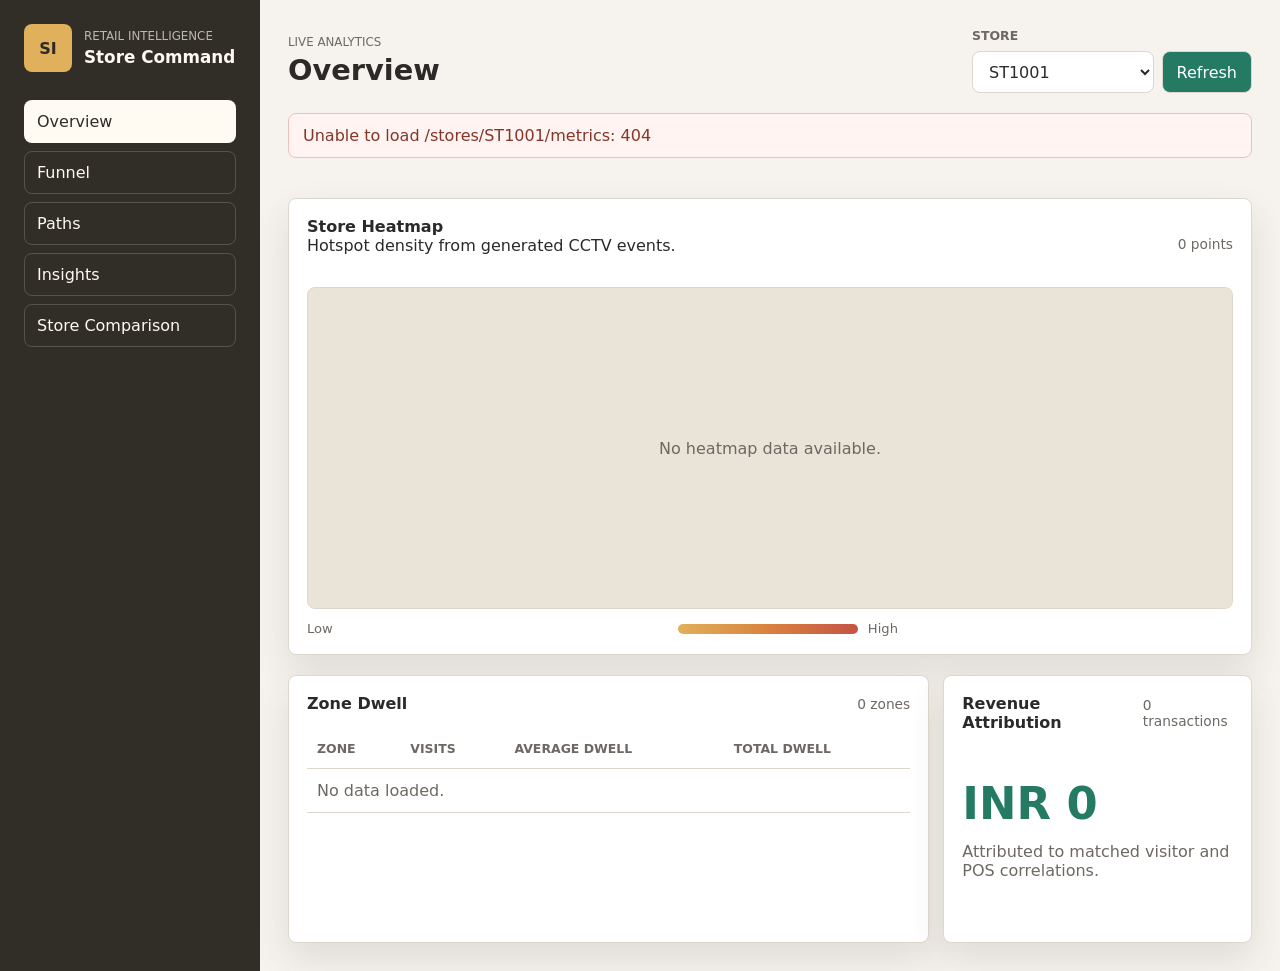
==== dashboard/index.html @ 9a0c4163 "Finalize AisleIQ retail intelligence platform submission" ====
<!doctype html>
<html lang="en">
  <head>
    <meta charset="utf-8">
    <meta name="viewport" content="width=device-width, initial-scale=1">
    <title>Store Intelligence Dashboard</title>
    <link rel="stylesheet" href="/dashboard/styles.css">
  </head>
  <body>
    <div class="app-shell">
      <aside class="sidebar" aria-label="Dashboard navigation">
        <div class="brand">
          <span class="brand-mark" aria-hidden="true">SI</span>
          <div>
            <p class="eyebrow">Retail Intelligence</p>
            <h1>Store Command</h1>
          </div>
        </div>
        <nav class="nav-tabs" aria-label="Dashboard views">
          <button class="tab-button is-active" type="button" data-view="overview">Overview</button>
          <button class="tab-button" type="button" data-view="funnel">Funnel</button>
          <button class="tab-button" type="button" data-view="paths">Paths</button>
          <button class="tab-button" type="button" data-view="insights">Insights</button>
          <button class="tab-button" type="button" data-view="comparison">Store Comparison</button>
        </nav>
      </aside>

      <main class="content">
        <header class="topbar">
          <div>
            <p class="eyebrow">Live analytics</p>
            <h2 id="page-title">Overview</h2>
          </div>
          <form class="store-form" id="store-form">
            <label for="store-id">Store</label>
            <div class="store-controls">
              <select id="store-id" name="storeId">
                <option value="ST1001" selected>ST1001</option>
                <option value="ST1002">ST1002</option>
              </select>
              <button type="submit">Refresh</button>
            </div>
          </form>
        </header>

        <section class="status-banner" id="status-banner" hidden></section>

        <section class="view is-active" id="overview-view" data-view-panel="overview">
          <div class="kpi-grid" id="kpi-grid"></div>

          <section class="panel heatmap-panel">
            <div class="panel-header">
              <div>
                <h3>Store Heatmap</h3>
                <p>Hotspot density from generated CCTV events.</p>
              </div>
              <span id="heatmap-summary">0 points</span>
            </div>
            <div class="heatmap-stage" id="heatmap-stage">
              <div class="heatmap-empty">No heatmap data available.</div>
            </div>
            <div class="heatmap-legend" aria-label="Heatmap intensity legend">
              <span>Low</span>
              <i></i>
              <span>High</span>
            </div>
          </section>

          <div class="section-grid">
            <section class="panel">
              <div class="panel-header">
                <h3>Zone Dwell</h3>
                <span id="zone-count">0 zones</span>
              </div>
              <div class="table-wrap">
                <table>
                  <thead>
                    <tr>
                      <th>Zone</th>
                      <th>Visits</th>
                      <th>Average Dwell</th>
                      <th>Total Dwell</th>
                    </tr>
                  </thead>
                  <tbody id="zone-dwell-body"></tbody>
                </table>
              </div>
            </section>

            <section class="panel">
              <div class="panel-header">
                <h3>Revenue Attribution</h3>
                <span id="attribution-count">0 transactions</span>
              </div>
              <div class="revenue-block">
                <span id="revenue-large">INR 0</span>
                <p>Attributed to matched visitor and POS correlations.</p>
              </div>
            </section>
          </div>
        </section>

        <section class="view" id="funnel-view" data-view-panel="funnel">
          <section class="panel">
            <div class="panel-header">
              <h3>Conversion Funnel</h3>
              <span id="funnel-store-label">ST1001</span>
            </div>
            <div class="funnel-track" id="funnel-track"></div>
          </section>
        </section>

        <section class="view" id="paths-view" data-view-panel="paths">
          <section class="panel">
            <div class="panel-header">
              <h3>Customer Paths</h3>
              <span id="paths-count">0 journeys</span>
            </div>
            <div class="path-grid">
              <div>
                <h4>Most Common</h4>
                <div class="path-list" id="common-paths"></div>
              </div>
              <div>
                <h4>Purchase Journeys</h4>
                <div class="path-list" id="purchase-paths"></div>
              </div>
              <div>
                <h4>Drop-Off Paths</h4>
                <div class="path-list" id="dropoff-paths"></div>
              </div>
            </div>
          </section>
        </section>

        <section class="view" id="insights-view" data-view-panel="insights">
          <section class="panel">
            <div class="panel-header">
              <h3>Retail Insights</h3>
              <span id="insights-count">0 insights</span>
            </div>
            <div class="insights-list" id="insights-list"></div>
          </section>
        </section>

        <section class="view" id="comparison-view" data-view-panel="comparison">
          <section class="panel">
            <div class="panel-header">
              <h3>Store Comparison</h3>
              <span>ST1001 / ST1002</span>
            </div>
            <div class="comparison-grid" id="comparison-grid"></div>
          </section>
        </section>
      </main>
    </div>

    <script src="/dashboard/app.js" defer></script>
  </body>
</html>
---- dashboard/styles.css ----
:root {
  --bg: #f6f3ee;
  --surface: #ffffff;
  --surface-alt: #f1eee8;
  --ink: #2b2a28;
  --muted: #6d6861;
  --line: #ddd7cd;
  --green: #247a63;
  --coral: #c55345;
  --gold: #aa7a16;
  --blue: #2f6f9f;
  --shadow: 0 16px 36px rgba(60, 48, 36, 0.12);
}

* {
  box-sizing: border-box;
}

body {
  margin: 0;
  background: var(--bg);
  color: var(--ink);
  font-family: Inter, ui-sans-serif, system-ui, -apple-system, BlinkMacSystemFont, "Segoe UI", sans-serif;
}

button,
input,
select {
  font: inherit;
}

.app-shell {
  min-height: 100vh;
  display: grid;
  grid-template-columns: 260px 1fr;
}

.sidebar {
  background: #312d27;
  color: #fffaf2;
  padding: 24px;
  display: flex;
  flex-direction: column;
  gap: 28px;
}

.brand {
  display: grid;
  grid-template-columns: 48px 1fr;
  gap: 12px;
  align-items: center;
}

.brand-mark {
  width: 48px;
  height: 48px;
  border-radius: 8px;
  display: grid;
  place-items: center;
  background: #e0b05b;
  color: #2b2a28;
  font-weight: 800;
}

.eyebrow {
  margin: 0 0 4px;
  color: inherit;
  opacity: 0.68;
  font-size: 0.74rem;
  text-transform: uppercase;
  letter-spacing: 0;
}

h1,
h2,
h3,
p {
  margin-top: 0;
}

h1 {
  margin-bottom: 0;
  font-size: 1.05rem;
}

h2 {
  margin-bottom: 0;
  font-size: 1.8rem;
}

h3 {
  margin-bottom: 0;
  font-size: 1rem;
}

.nav-tabs {
  display: grid;
  gap: 8px;
}

.tab-button {
  border: 1px solid rgba(255, 250, 242, 0.18);
  border-radius: 8px;
  background: transparent;
  color: #fffaf2;
  padding: 11px 12px;
  text-align: left;
  cursor: pointer;
}

.tab-button.is-active,
.tab-button:hover {
  background: #fffaf2;
  color: #312d27;
}

.content {
  padding: 28px;
  display: grid;
  gap: 20px;
  align-content: start;
}

.topbar {
  display: flex;
  justify-content: space-between;
  gap: 20px;
  align-items: center;
}

.store-form {
  display: grid;
  gap: 8px;
  min-width: 280px;
}

.store-form label {
  font-size: 0.78rem;
  color: var(--muted);
  font-weight: 700;
  text-transform: uppercase;
}

.store-controls {
  display: grid;
  grid-template-columns: 1fr auto;
  gap: 8px;
}

.store-controls input,
.store-controls select,
.store-controls button {
  min-height: 42px;
  border-radius: 8px;
  border: 1px solid var(--line);
}

.store-controls input,
.store-controls select {
  padding: 0 12px;
  background: var(--surface);
  color: var(--ink);
}

.store-controls button {
  padding: 0 14px;
  background: var(--green);
  color: white;
  cursor: pointer;
}

.status-banner {
  border: 1px solid #ebc2ba;
  border-radius: 8px;
  background: #fff4f1;
  color: #853528;
  padding: 12px 14px;
}

.view {
  display: none;
}

.view.is-active {
  display: grid;
  gap: 20px;
}

.kpi-grid {
  display: grid;
  grid-template-columns: repeat(3, minmax(0, 1fr));
  gap: 14px;
}

.kpi-card,
.panel,
.comparison-card {
  background: var(--surface);
  border: 1px solid var(--line);
  border-radius: 8px;
  box-shadow: var(--shadow);
}

.kpi-card {
  min-height: 132px;
  padding: 18px;
  display: grid;
  gap: 12px;
}

.kpi-card span {
  color: var(--muted);
  font-size: 0.82rem;
  font-weight: 700;
  text-transform: uppercase;
}

.kpi-card strong {
  font-size: 2rem;
  line-height: 1.05;
}

.kpi-card small {
  color: var(--muted);
}

.section-grid {
  display: grid;
  grid-template-columns: minmax(0, 1.35fr) minmax(280px, 0.65fr);
  gap: 14px;
}

.panel {
  padding: 18px;
}

.panel-header {
  display: flex;
  justify-content: space-between;
  gap: 12px;
  align-items: center;
  margin-bottom: 16px;
}

.panel-header span {
  color: var(--muted);
  font-size: 0.86rem;
}

.table-wrap {
  overflow-x: auto;
}

table {
  width: 100%;
  border-collapse: collapse;
  min-width: 560px;
}

th,
td {
  padding: 12px 10px;
  border-bottom: 1px solid var(--line);
  text-align: left;
}

th {
  color: var(--muted);
  font-size: 0.78rem;
  text-transform: uppercase;
}

.empty-row {
  color: var(--muted);
}

.heatmap-panel {
  overflow: hidden;
}

.heatmap-stage {
  position: relative;
  width: 100%;
  overflow: hidden;
  border-radius: 8px;
  border: 1px solid var(--line);
  background: #e9e3d8;
}

.heatmap-layout {
  width: 100%;
  height: auto;
  display: block;
  background: #fbfaf7;
}

.heatmap-layer {
  position: absolute;
  inset: 0;
  pointer-events: none;
}

.heatmap-point {
  position: absolute;
  left: var(--x);
  top: var(--y);
  width: var(--diameter);
  height: var(--diameter);
  border-radius: 50%;
  transform: translate(-50%, -50%);
  opacity: var(--opacity);
  background:
    radial-gradient(circle, #fff7c5 0 10%, var(--point-color) 34%, rgba(197, 83, 69, 0) 72%);
  filter: blur(1px);
  mix-blend-mode: multiply;
}

.heatmap-empty {
  min-height: 320px;
  display: grid;
  place-items: center;
  color: var(--muted);
}

.heatmap-legend {
  display: grid;
  grid-template-columns: auto minmax(120px, 180px) auto;
  gap: 10px;
  align-items: center;
  margin-top: 12px;
  color: var(--muted);
  font-size: 0.82rem;
}

.heatmap-legend i {
  height: 10px;
  border-radius: 999px;
  background: linear-gradient(90deg, #e0b05b, #d9823f, #c55345);
}

.revenue-block {
  min-height: 176px;
  display: grid;
  align-content: center;
  gap: 12px;
}

.revenue-block span {
  font-size: 2.8rem;
  font-weight: 800;
  color: var(--green);
}

.revenue-block p {
  color: var(--muted);
  max-width: 32ch;
}

.funnel-track {
  display: grid;
  grid-template-columns: repeat(4, minmax(150px, 1fr));
  gap: 12px;
}

.funnel-step {
  min-height: 180px;
  border-radius: 8px;
  padding: 16px;
  background: var(--surface-alt);
  border-top: 5px solid var(--blue);
  display: grid;
  align-content: space-between;
  gap: 18px;
}

.funnel-step:nth-child(2) {
  border-color: var(--gold);
}

.funnel-step:nth-child(3) {
  border-color: var(--green);
}

.funnel-step:nth-child(4) {
  border-color: var(--coral);
}

.funnel-step strong {
  font-size: 2.2rem;
}

.funnel-step span,
.funnel-step small {
  color: var(--muted);
}

.progress-bar {
  width: 100%;
  height: 10px;
  border-radius: 999px;
  background: #ded8cf;
  overflow: hidden;
}

.progress-bar i {
  display: block;
  height: 100%;
  width: var(--bar-width);
  background: var(--green);
}

.comparison-grid {
  display: grid;
  grid-template-columns: repeat(2, minmax(0, 1fr));
  gap: 14px;
}

.insights-list {
  display: grid;
  grid-template-columns: repeat(2, minmax(0, 1fr));
  gap: 12px;
}

.path-grid {
  display: grid;
  grid-template-columns: repeat(3, minmax(0, 1fr));
  gap: 14px;
}

.path-grid h4 {
  margin: 0 0 10px;
}

.path-list {
  display: grid;
  gap: 10px;
}

.path-card {
  border: 1px solid var(--line);
  border-radius: 8px;
  background: var(--surface-alt);
  padding: 12px;
  display: grid;
  gap: 10px;
}

.path-card strong {
  font-size: 0.92rem;
  overflow-wrap: anywhere;
}

.path-card dl {
  margin: 0;
  display: grid;
  gap: 6px;
}

.path-card div {
  display: flex;
  justify-content: space-between;
  gap: 8px;
}

.path-card dt {
  color: var(--muted);
}

.path-card dd {
  margin: 0;
  font-weight: 800;
}

.insight-card {
  border: 1px solid var(--line);
  border-left: 5px solid var(--blue);
  border-radius: 8px;
  padding: 14px;
  display: grid;
  gap: 10px;
  background: var(--surface-alt);
}

.insight-card header {
  display: flex;
  justify-content: space-between;
  gap: 10px;
  align-items: center;
}

.insight-card span {
  font-size: 0.78rem;
  font-weight: 800;
  color: var(--ink);
}

.insight-card small,
.insight-card p {
  color: var(--muted);
}

.insight-card h4 {
  margin: 0;
  font-size: 1rem;
}

.insight-card p {
  margin: 0;
}

.insight-card strong {
  font-size: 0.9rem;
}

.insight-card.severity-high {
  border-left-color: var(--coral);
}

.insight-card.severity-medium {
  border-left-color: var(--gold);
}

.insight-card.severity-low {
  border-left-color: var(--green);
}

.comparison-card {
  padding: 16px;
  display: grid;
  gap: 12px;
}

.comparison-card header {
  display: flex;
  justify-content: space-between;
  gap: 8px;
  align-items: center;
}

.comparison-card dl {
  margin: 0;
  display: grid;
  gap: 10px;
}

.comparison-card div {
  display: flex;
  justify-content: space-between;
  gap: 12px;
}

.comparison-card dt {
  color: var(--muted);
}

.comparison-card dd {
  margin: 0;
  font-weight: 800;
}

@media (max-width: 980px) {
  .app-shell {
    grid-template-columns: 1fr;
  }

  .sidebar {
    position: static;
  }

  .nav-tabs,
  .kpi-grid,
  .section-grid,
  .funnel-track,
  .path-grid,
  .insights-list,
  .comparison-grid {
    grid-template-columns: 1fr;
  }

  .topbar {
    align-items: stretch;
    flex-direction: column;
  }

  .store-form {
    min-width: 0;
  }
}
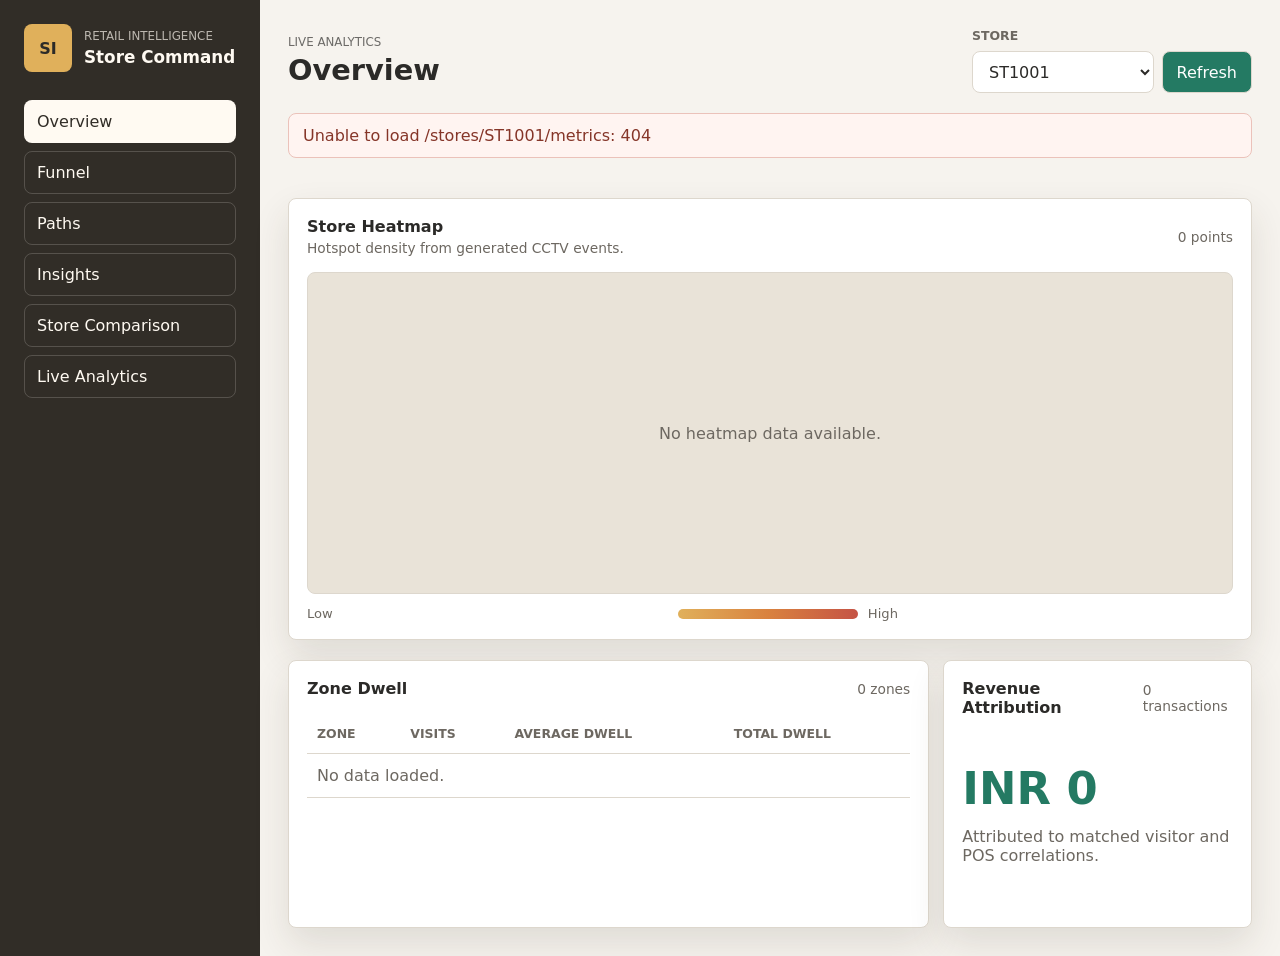
==== commit 983d979a: "feat(dashboard): add live retail analytics experience Adds a sixth dashboard tab, "Live Analytics", " ====
--- a/dashboard/index.html
+++ b/dashboard/index.html
@@ -22,6 +22,7 @@
           <button class="tab-button" type="button" data-view="paths">Paths</button>
           <button class="tab-button" type="button" data-view="insights">Insights</button>
           <button class="tab-button" type="button" data-view="comparison">Store Comparison</button>
+          <button class="tab-button" type="button" data-view="live-analytics">Live Analytics</button>
         </nav>
       </aside>
 
@@ -152,6 +153,89 @@
             <div class="comparison-grid" id="comparison-grid"></div>
           </section>
         </section>
+
+        <section class="view" id="live-analytics-view" data-view-panel="live-analytics">
+          <section class="panel range-panel">
+            <div class="panel-header">
+              <div>
+                <h3>Analytics Range</h3>
+                <p id="analytics-as-of">As of &mdash;</p>
+              </div>
+            </div>
+            <div class="range-controls">
+              <label for="range-preset">Range</label>
+              <select id="range-preset" name="rangePreset">
+                <option value="24h" selected>Last 24 hours</option>
+                <option value="3d">Last 3 days</option>
+                <option value="7d">Last 7 days</option>
+                <option value="custom">Custom range</option>
+              </select>
+              <div class="range-custom" id="range-custom" hidden>
+                <label for="range-start">Start</label>
+                <input type="datetime-local" id="range-start">
+                <label for="range-end">End</label>
+                <input type="datetime-local" id="range-end">
+                <button type="button" id="range-apply">Apply</button>
+              </div>
+            </div>
+            <p class="range-error" id="range-error" hidden></p>
+          </section>
+
+          <div class="analytics-empty" id="analytics-empty" hidden>
+            <p>No activity recorded for this store yet.</p>
+          </div>
+
+          <div id="analytics-content">
+            <div class="kpi-grid kpi-grid--analytics" id="analytics-kpi-grid"></div>
+
+            <div class="section-grid section-grid--even">
+              <section class="panel">
+                <div class="panel-header">
+                  <h3>Occupancy Over Time</h3>
+                  <span id="occupancy-history-summary">&mdash;</span>
+                </div>
+                <div class="bar-chart" id="occupancy-history-chart"></div>
+              </section>
+              <section class="panel">
+                <div class="panel-header">
+                  <h3>Hourly Footfall</h3>
+                  <span id="footfall-summary">&mdash;</span>
+                </div>
+                <div class="bar-chart" id="footfall-chart"></div>
+              </section>
+            </div>
+
+            <div class="section-grid section-grid--even">
+              <section class="panel">
+                <div class="panel-header">
+                  <h3>Queue Activity Over Time</h3>
+                  <span id="queue-activity-summary">&mdash;</span>
+                </div>
+                <div class="bar-chart" id="queue-activity-chart"></div>
+                <div class="chart-legend">
+                  <span class="legend-joined">Joined</span>
+                  <span class="legend-completed">Completed</span>
+                  <span class="legend-abandoned">Abandoned</span>
+                </div>
+              </section>
+              <section class="panel">
+                <div class="panel-header">
+                  <h3>Peak Hours</h3>
+                  <span id="peak-hours-summary">&mdash;</span>
+                </div>
+                <div class="path-list" id="peak-hours-list"></div>
+              </section>
+            </div>
+
+            <section class="panel">
+              <div class="panel-header">
+                <h3>Period Comparison</h3>
+                <span id="comparison-period-label">&mdash;</span>
+              </div>
+              <div class="comparison-grid" id="period-comparison-grid"></div>
+            </section>
+          </div>
+        </section>
       </main>
     </div>
 
--- a/dashboard/styles.css
+++ b/dashboard/styles.css
@@ -245,6 +245,12 @@
 .panel-header span {
   color: var(--muted);
   font-size: 0.86rem;
+}
+
+.panel-header p {
+  color: var(--muted);
+  font-size: 0.86rem;
+  margin: 4px 0 0;
 }
 
 .table-wrap {
@@ -558,6 +564,183 @@
   font-weight: 800;
 }
 
+/* ---------- Live Analytics (P4.2) ---------- */
+
+.kpi-grid--analytics {
+  grid-template-columns: repeat(4, minmax(0, 1fr));
+}
+
+.section-grid--even {
+  grid-template-columns: repeat(2, minmax(0, 1fr));
+}
+
+.range-controls {
+  display: flex;
+  flex-wrap: wrap;
+  gap: 10px;
+  align-items: center;
+  margin-top: 4px;
+}
+
+.range-controls select {
+  min-height: 42px;
+  border-radius: 8px;
+  border: 1px solid var(--line);
+  padding: 0 12px;
+  background: var(--surface);
+  color: var(--ink);
+}
+
+.range-custom {
+  display: flex;
+  flex-wrap: wrap;
+  gap: 8px;
+  align-items: center;
+}
+
+.range-custom label {
+  font-size: 0.78rem;
+  color: var(--muted);
+  font-weight: 700;
+  text-transform: uppercase;
+}
+
+.range-custom input,
+.range-custom button {
+  min-height: 42px;
+  border-radius: 8px;
+  border: 1px solid var(--line);
+  padding: 0 12px;
+}
+
+.range-custom input {
+  background: var(--surface);
+  color: var(--ink);
+}
+
+.range-custom button {
+  background: var(--green);
+  color: white;
+  cursor: pointer;
+  border-color: var(--green);
+}
+
+.range-error {
+  color: var(--coral);
+  font-size: 0.84rem;
+  margin: 10px 0 0;
+}
+
+.analytics-empty {
+  padding: 40px;
+  text-align: center;
+  color: var(--muted);
+  background: var(--surface);
+  border: 1px solid var(--line);
+  border-radius: 8px;
+  box-shadow: var(--shadow);
+}
+
+.bar-chart {
+  display: flex;
+  align-items: flex-end;
+  gap: 3px;
+  height: 160px;
+}
+
+.bar-chart-bar {
+  flex: 1;
+  min-width: 4px;
+  background: var(--blue);
+  border-radius: 3px 3px 0 0;
+  height: var(--bar-height, 0%);
+}
+
+.bar-chart-group {
+  flex: 1;
+  min-width: 8px;
+  height: 100%;
+  display: flex;
+  align-items: flex-end;
+  gap: 2px;
+}
+
+.bar-chart-group .bar-chart-bar {
+  border-radius: 2px 2px 0 0;
+}
+
+.bar-chart-bar--joined {
+  background: var(--blue);
+}
+
+.bar-chart-bar--completed {
+  background: var(--green);
+}
+
+.bar-chart-bar--abandoned {
+  background: var(--coral);
+}
+
+.bar-chart-empty {
+  height: 160px;
+  display: grid;
+  place-items: center;
+  color: var(--muted);
+  text-align: center;
+}
+
+.chart-legend {
+  display: flex;
+  gap: 16px;
+  margin-top: 12px;
+  font-size: 0.78rem;
+  color: var(--muted);
+}
+
+.chart-legend span::before {
+  content: "";
+  display: inline-block;
+  width: 9px;
+  height: 9px;
+  border-radius: 2px;
+  margin-right: 6px;
+  vertical-align: middle;
+}
+
+.chart-legend .legend-joined::before {
+  background: var(--blue);
+}
+
+.chart-legend .legend-completed::before {
+  background: var(--green);
+}
+
+.chart-legend .legend-abandoned::before {
+  background: var(--coral);
+}
+
+.peak-hour-card {
+  gap: 8px;
+}
+
+.delta {
+  font-size: 0.78rem;
+  margin-left: 6px;
+  font-weight: 700;
+}
+
+.delta-up {
+  color: var(--green);
+}
+
+.delta-down {
+  color: var(--coral);
+}
+
+.delta-flat {
+  color: var(--muted);
+}
+
 @media (max-width: 980px) {
   .app-shell {
     grid-template-columns: 1fr;
@@ -569,7 +752,9 @@
 
   .nav-tabs,
   .kpi-grid,
+  .kpi-grid--analytics,
   .section-grid,
+  .section-grid--even,
   .funnel-track,
   .path-grid,
   .insights-list,
@@ -585,4 +770,10 @@
   .store-form {
     min-width: 0;
   }
-}
+
+  .range-controls,
+  .range-custom {
+    align-items: stretch;
+    flex-direction: column;
+  }
+}
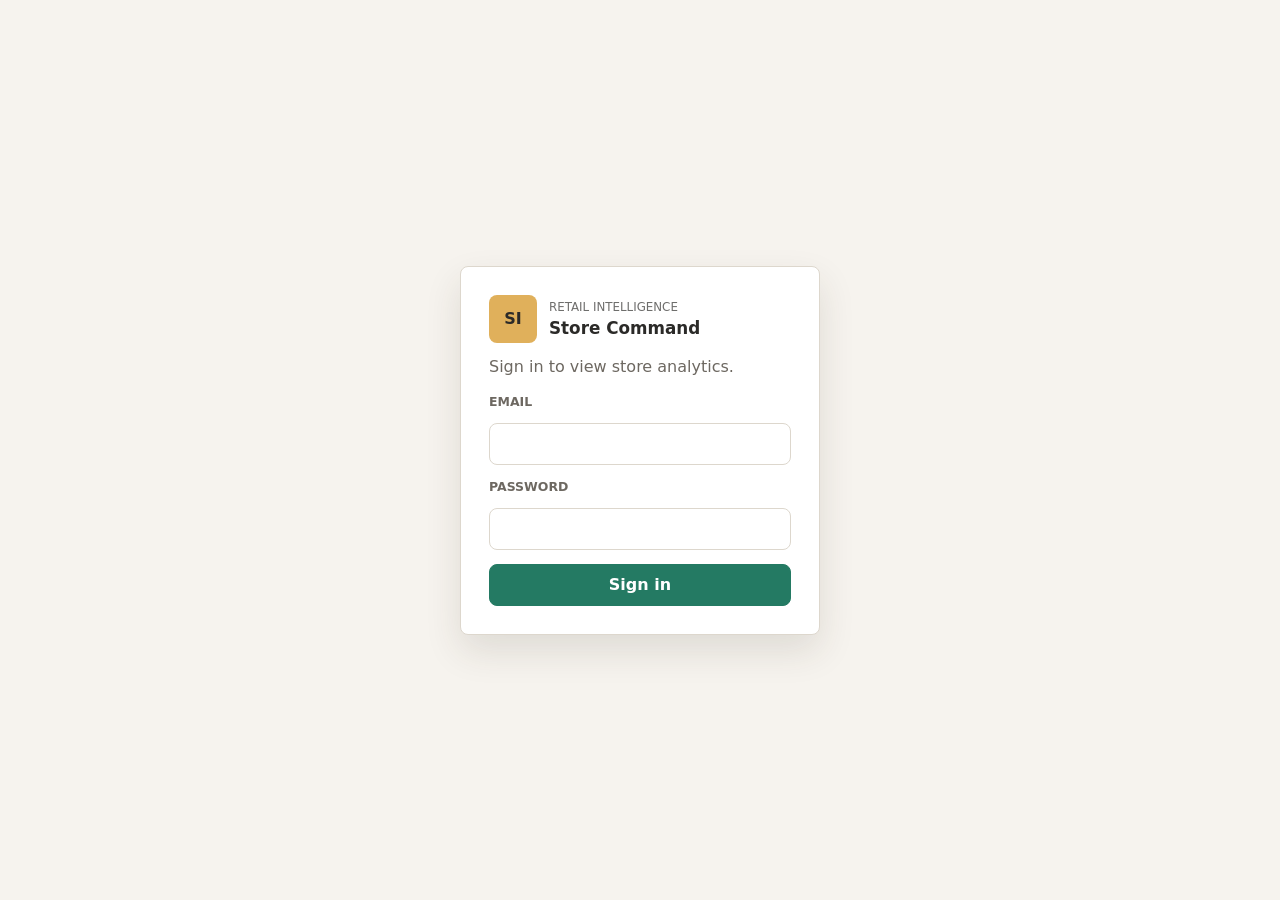
==== commit 5f86885c: "feat(auth): add JWT authentication and store-level RBAC Gate all analytics/dashboard GET routes behi" ====
--- a/dashboard/index.html
+++ b/dashboard/index.html
@@ -7,7 +7,26 @@
     <link rel="stylesheet" href="/dashboard/styles.css">
   </head>
   <body>
-    <div class="app-shell">
+    <div class="login-gate" id="login-gate">
+      <form class="login-card" id="login-form">
+        <div class="brand">
+          <span class="brand-mark" aria-hidden="true">SI</span>
+          <div>
+            <p class="eyebrow">Retail Intelligence</p>
+            <h1>Store Command</h1>
+          </div>
+        </div>
+        <p class="login-subtitle">Sign in to view store analytics.</p>
+        <label for="login-email">Email</label>
+        <input type="email" id="login-email" name="email" autocomplete="username" required>
+        <label for="login-password">Password</label>
+        <input type="password" id="login-password" name="password" autocomplete="current-password" required>
+        <button type="submit">Sign in</button>
+        <p class="login-error" id="login-error" hidden></p>
+      </form>
+    </div>
+
+    <div class="app-shell" id="app-shell" hidden>
       <aside class="sidebar" aria-label="Dashboard navigation">
         <div class="brand">
           <span class="brand-mark" aria-hidden="true">SI</span>
@@ -40,6 +59,7 @@
                 <option value="ST1002">ST1002</option>
               </select>
               <button type="submit">Refresh</button>
+              <button type="button" id="logout-button">Sign out</button>
             </div>
           </form>
         </header>
@@ -186,7 +206,17 @@
           </div>
 
           <div id="analytics-content">
+            <div class="what-changed-banner" id="what-changed-banner" hidden></div>
+
             <div class="kpi-grid kpi-grid--analytics" id="analytics-kpi-grid"></div>
+
+            <section class="panel alerts-panel">
+              <div class="panel-header">
+                <h3>Alerts</h3>
+                <span id="alerts-summary">&mdash;</span>
+              </div>
+              <div class="alerts-list" id="alerts-list"></div>
+            </section>
 
             <div class="section-grid section-grid--even">
               <section class="panel">
--- a/dashboard/styles.css
+++ b/dashboard/styles.css
@@ -35,6 +35,18 @@
   grid-template-columns: 260px 1fr;
 }
 
+/* The [hidden] attribute is how JS toggles the login gate vs. app shell
+   (see showLoginGate/showAppShell in app.js). Author-stylesheet rules like
+   .app-shell/.login-gate's own `display: grid` otherwise beat the browser's
+   built-in `[hidden] { display: none }` rule regardless of the attribute --
+   author origin always wins over user-agent origin, independent of
+   selector specificity -- so without this, toggling `hidden` would do
+   nothing and both panels would render stacked in the page at once. */
+.app-shell[hidden],
+.login-gate[hidden] {
+  display: none;
+}
+
 .sidebar {
   background: #312d27;
   color: #fffaf2;
@@ -143,7 +155,7 @@
 
 .store-controls {
   display: grid;
-  grid-template-columns: 1fr auto;
+  grid-template-columns: 1fr auto auto;
   gap: 8px;
 }
 
@@ -167,6 +179,11 @@
   background: var(--green);
   color: white;
   cursor: pointer;
+}
+
+.store-controls #logout-button {
+  background: var(--surface);
+  color: var(--muted);
 }
 
 .status-banner {
@@ -741,6 +758,88 @@
   color: var(--muted);
 }
 
+/* ---------- Trend-aware alerts (P4.3) ---------- */
+
+.what-changed-banner {
+  border-radius: 8px;
+  border: 1px solid var(--line);
+  background: var(--surface-alt);
+  padding: 12px 16px;
+  font-size: 0.94rem;
+  border-left: 5px solid var(--blue);
+}
+
+.alerts-panel .panel-header span {
+  font-size: 0.82rem;
+}
+
+.alerts-list {
+  display: grid;
+  gap: 10px;
+}
+
+.anomaly-card {
+  border: 1px solid var(--line);
+  border-left: 5px solid var(--blue);
+  border-radius: 8px;
+  padding: 14px;
+  display: grid;
+  gap: 8px;
+  background: var(--surface-alt);
+}
+
+.anomaly-card header {
+  display: flex;
+  justify-content: space-between;
+  gap: 10px;
+  align-items: center;
+}
+
+.anomaly-card .anomaly-severity-label {
+  font-size: 0.78rem;
+  font-weight: 800;
+  text-transform: uppercase;
+}
+
+.anomaly-card .anomaly-category {
+  color: var(--muted);
+  font-size: 0.78rem;
+}
+
+.anomaly-card p {
+  margin: 0;
+}
+
+.anomaly-card .anomaly-related {
+  margin: 0;
+  padding-left: 18px;
+  color: var(--muted);
+  font-size: 0.86rem;
+  display: grid;
+  gap: 4px;
+}
+
+.anomaly-card .anomaly-action {
+  font-size: 0.86rem;
+  font-weight: 700;
+}
+
+.anomaly-card.severity-critical {
+  border-left-color: var(--coral);
+}
+
+.anomaly-card.severity-warn {
+  border-left-color: var(--gold);
+}
+
+.anomaly-card.severity-info {
+  border-left-color: var(--blue);
+}
+
+.alerts-empty {
+  color: var(--muted);
+}
+
 @media (max-width: 980px) {
   .app-shell {
     grid-template-columns: 1fr;
@@ -777,3 +876,67 @@
     flex-direction: column;
   }
 }
+
+/* ---------- Login gate (P4.4) ---------- */
+
+.login-gate {
+  min-height: 100vh;
+  display: grid;
+  place-items: center;
+  background: var(--bg);
+  padding: 24px;
+}
+
+.login-card {
+  width: 100%;
+  max-width: 360px;
+  background: var(--surface);
+  border: 1px solid var(--line);
+  border-radius: 8px;
+  box-shadow: var(--shadow);
+  padding: 28px;
+  display: grid;
+  gap: 14px;
+}
+
+.login-card .brand {
+  margin-bottom: 6px;
+}
+
+.login-subtitle {
+  color: var(--muted);
+  margin: -6px 0 4px;
+}
+
+.login-card label {
+  font-size: 0.78rem;
+  color: var(--muted);
+  font-weight: 700;
+  text-transform: uppercase;
+}
+
+.login-card input {
+  min-height: 42px;
+  border-radius: 8px;
+  border: 1px solid var(--line);
+  padding: 0 12px;
+  background: var(--surface);
+  color: var(--ink);
+  width: 100%;
+}
+
+.login-card button {
+  min-height: 42px;
+  border-radius: 8px;
+  border: 1px solid var(--green);
+  background: var(--green);
+  color: white;
+  cursor: pointer;
+  font-weight: 700;
+}
+
+.login-error {
+  color: var(--coral);
+  font-size: 0.84rem;
+  margin: 0;
+}
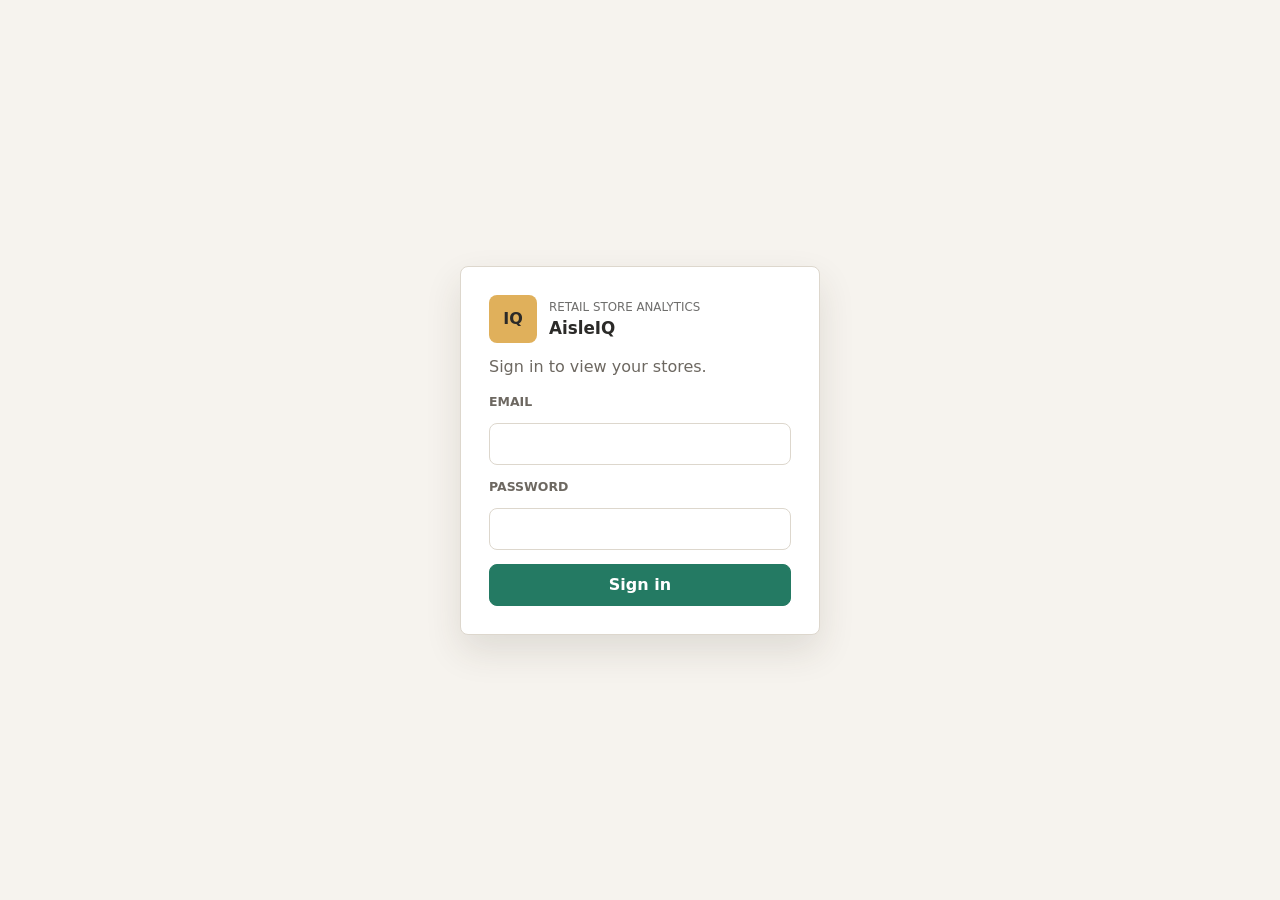
==== commit 0350d93f: "fix: improve demo readiness and video analytics Co-Authored-By: Claude Opus 5.5 <noreply@anthropic.c" ====
--- a/dashboard/index.html
+++ b/dashboard/index.html
@@ -3,20 +3,20 @@
   <head>
     <meta charset="utf-8">
     <meta name="viewport" content="width=device-width, initial-scale=1">
-    <title>Store Intelligence Dashboard</title>
+    <title>AisleIQ · Store Analytics</title>
     <link rel="stylesheet" href="/dashboard/styles.css">
   </head>
   <body>
     <div class="login-gate" id="login-gate">
       <form class="login-card" id="login-form">
         <div class="brand">
-          <span class="brand-mark" aria-hidden="true">SI</span>
+          <span class="brand-mark" aria-hidden="true">IQ</span>
           <div>
-            <p class="eyebrow">Retail Intelligence</p>
-            <h1>Store Command</h1>
+            <p class="eyebrow">Retail store analytics</p>
+            <h1>AisleIQ</h1>
           </div>
         </div>
-        <p class="login-subtitle">Sign in to view store analytics.</p>
+        <p class="login-subtitle">Sign in to view your stores.</p>
         <label for="login-email">Email</label>
         <input type="email" id="login-email" name="email" autocomplete="username" required>
         <label for="login-password">Password</label>
@@ -29,34 +29,39 @@
     <div class="app-shell" id="app-shell" hidden>
       <aside class="sidebar" aria-label="Dashboard navigation">
         <div class="brand">
-          <span class="brand-mark" aria-hidden="true">SI</span>
+          <span class="brand-mark" aria-hidden="true">IQ</span>
           <div>
-            <p class="eyebrow">Retail Intelligence</p>
-            <h1>Store Command</h1>
+            <p class="eyebrow">Retail store analytics</p>
+            <h1>AisleIQ</h1>
           </div>
         </div>
         <nav class="nav-tabs" aria-label="Dashboard views">
           <button class="tab-button is-active" type="button" data-view="overview">Overview</button>
+          <button class="tab-button" type="button" data-view="zone-map">Store Map</button>
+          <button class="tab-button" type="button" data-view="video-processing">Video Analysis</button>
+          <button class="tab-button" type="button" data-view="paths">Customer Journey</button>
+          <button class="tab-button" type="button" data-view="insights">Insights</button>
+        </nav>
+        <nav class="nav-tabs nav-tabs--secondary" aria-label="More views">
+          <p class="nav-heading">More</p>
+          <button class="tab-button" type="button" data-view="live-analytics">Live Analytics</button>
           <button class="tab-button" type="button" data-view="funnel">Funnel</button>
-          <button class="tab-button" type="button" data-view="paths">Paths</button>
-          <button class="tab-button" type="button" data-view="insights">Insights</button>
           <button class="tab-button" type="button" data-view="comparison">Store Comparison</button>
-          <button class="tab-button" type="button" data-view="live-analytics">Live Analytics</button>
+          <button class="tab-button" type="button" data-view="replay">Replay</button>
         </nav>
       </aside>
 
       <main class="content">
         <header class="topbar">
           <div>
-            <p class="eyebrow">Live analytics</p>
+            <p class="eyebrow" id="page-store-name">AisleIQ</p>
             <h2 id="page-title">Overview</h2>
           </div>
           <form class="store-form" id="store-form">
             <label for="store-id">Store</label>
             <div class="store-controls">
               <select id="store-id" name="storeId">
-                <option value="ST1001" selected>ST1001</option>
-                <option value="ST1002">ST1002</option>
+                <option value="" disabled selected>Loading stores…</option>
               </select>
               <button type="submit">Refresh</button>
               <button type="button" id="logout-button">Sign out</button>
@@ -67,30 +72,12 @@
         <section class="status-banner" id="status-banner" hidden></section>
 
         <section class="view is-active" id="overview-view" data-view-panel="overview">
-          <div class="kpi-grid" id="kpi-grid"></div>
-
-          <section class="panel heatmap-panel">
-            <div class="panel-header">
-              <div>
-                <h3>Store Heatmap</h3>
-                <p>Hotspot density from generated CCTV events.</p>
-              </div>
-              <span id="heatmap-summary">0 points</span>
-            </div>
-            <div class="heatmap-stage" id="heatmap-stage">
-              <div class="heatmap-empty">No heatmap data available.</div>
-            </div>
-            <div class="heatmap-legend" aria-label="Heatmap intensity legend">
-              <span>Low</span>
-              <i></i>
-              <span>High</span>
-            </div>
-          </section>
+          <div class="kpi-grid kpi-grid--overview" id="kpi-grid"></div>
 
           <div class="section-grid">
             <section class="panel">
               <div class="panel-header">
-                <h3>Zone Dwell</h3>
+                <h3>Zone Activity</h3>
                 <span id="zone-count">0 zones</span>
               </div>
               <div class="table-wrap">
@@ -115,17 +102,28 @@
               </div>
               <div class="revenue-block">
                 <span id="revenue-large">INR 0</span>
-                <p>Attributed to matched visitor and POS correlations.</p>
-              </div>
-            </section>
-          </div>
+                <p id="revenue-caption">Attributed to matched visitor and POS correlations.</p>
+              </div>
+            </section>
+          </div>
+
+          <section class="panel">
+            <div class="panel-header">
+              <h3>Top Insights</h3>
+              <button type="button" class="link-button" data-view-link="insights">View all</button>
+            </div>
+            <div class="insights-list insights-list--compact" id="overview-insights"></div>
+          </section>
         </section>
 
         <section class="view" id="funnel-view" data-view-panel="funnel">
           <section class="panel">
             <div class="panel-header">
-              <h3>Conversion Funnel</h3>
-              <span id="funnel-store-label">ST1001</span>
+              <div>
+                <h3>Conversion Funnel</h3>
+                <p id="funnel-basis"></p>
+              </div>
+              <span id="funnel-store-label"></span>
             </div>
             <div class="funnel-track" id="funnel-track"></div>
           </section>
@@ -134,7 +132,10 @@
         <section class="view" id="paths-view" data-view-panel="paths">
           <section class="panel">
             <div class="panel-header">
-              <h3>Customer Paths</h3>
+              <div>
+                <h3>Customer Journey</h3>
+                <p>Zone sequences followed by tracked customers. Each camera tracks people independently, so a journey covers what one camera saw.</p>
+              </div>
               <span id="paths-count">0 journeys</span>
             </div>
             <div class="path-grid">
@@ -168,7 +169,7 @@
           <section class="panel">
             <div class="panel-header">
               <h3>Store Comparison</h3>
-              <span>ST1001 / ST1002</span>
+              <span id="comparison-store-count">All stores</span>
             </div>
             <div class="comparison-grid" id="comparison-grid"></div>
           </section>
@@ -266,6 +267,204 @@
             </section>
           </div>
         </section>
+
+        <section class="view" id="zone-map-view" data-view-panel="zone-map">
+          <section class="panel">
+            <div class="panel-header">
+              <div>
+                <h3>Zone Activity Map</h3>
+                <p>Visitor activity per zone, shaded on the store floor plan. Activity is aggregated per zone &mdash; it does not show where individual customers stood.</p>
+              </div>
+              <div class="zone-map-metric">
+                <label for="zone-map-metric">Shade by</label>
+                <select id="zone-map-metric">
+                  <option value="visits" selected>Visits</option>
+                  <option value="dwell">Dwell Time</option>
+                </select>
+              </div>
+            </div>
+
+            <div class="zone-map-empty" id="zone-map-empty" hidden>
+              <p id="zone-map-empty-message">No store map configured yet.</p>
+            </div>
+
+            <div class="zone-map-layout" id="zone-map-content">
+              <div class="zone-map-stage" id="zone-map-stage">
+                <div class="heatmap-empty">Loading floor plan…</div>
+              </div>
+              <div class="zone-map-side">
+                <div class="panel-header">
+                  <h4>Zone Ranking</h4>
+                  <span id="zone-map-count">0 zones</span>
+                </div>
+                <div class="zone-map-list" id="zone-map-list"></div>
+              </div>
+            </div>
+          </section>
+
+          <div class="section-grid section-grid--even">
+            <section class="panel">
+              <div class="panel-header">
+                <div>
+                  <h3>Cameras</h3>
+                  <p>What each camera covers. Camera positions are not marked on this floor plan.</p>
+                </div>
+                <span id="camera-count">0 cameras</span>
+              </div>
+              <div class="camera-list" id="camera-list"></div>
+            </section>
+
+            <section class="panel heatmap-panel">
+              <div class="panel-header">
+                <div>
+                  <h3>Camera-View Heatmap</h3>
+                  <p>Where people were detected inside the camera frames, all cameras combined. These are positions in the camera image, not on the floor plan.</p>
+                </div>
+                <span id="heatmap-summary">0 points</span>
+              </div>
+              <div class="heatmap-stage" id="heatmap-stage">
+                <div class="heatmap-empty">No heatmap data available.</div>
+              </div>
+              <div class="heatmap-legend" aria-label="Heatmap intensity legend">
+                <span>Low</span>
+                <i></i>
+                <span>High</span>
+              </div>
+            </section>
+          </div>
+        </section>
+
+        <section class="view" id="video-processing-view" data-view-panel="video-processing">
+          <section class="panel video-player-panel" id="video-result-panel" hidden>
+            <div class="panel-header">
+              <div>
+                <h3>AisleIQ Video Analysis</h3>
+                <p id="video-result-camera">&mdash;</p>
+              </div>
+              <span class="status-pill" id="video-result-status">&mdash;</span>
+            </div>
+            <div class="video-player-layout">
+              <div class="video-player-stage" id="video-player-stage">
+                <div class="video-player-empty">Select a completed analysis below to play it.</div>
+              </div>
+              <div class="video-summary" id="video-result-kpis"></div>
+            </div>
+            <div class="replay-errors" id="video-result-errors"></div>
+          </section>
+
+          <section class="panel">
+            <div class="panel-header">
+              <h3>Recent Analyses</h3>
+              <span id="video-jobs-count">0 jobs</span>
+            </div>
+            <div class="table-wrap">
+              <table>
+                <thead>
+                  <tr>
+                    <th>Created</th>
+                    <th>Camera</th>
+                    <th>Status</th>
+                    <th>Events</th>
+                    <th>People Tracked</th>
+                    <th>Processing Time</th>
+                    <th></th>
+                  </tr>
+                </thead>
+                <tbody id="video-jobs-body"></tbody>
+              </table>
+            </div>
+          </section>
+
+          <section class="panel">
+            <div class="panel-header">
+              <div>
+                <h3>Analyse New Footage</h3>
+                <p>Upload a camera's recorded footage, then run person detection and tracking on it. Supported: .mp4, .mov, .avi, .mkv up to 2&nbsp;GB.</p>
+              </div>
+            </div>
+
+            <div class="video-camera-picker">
+              <label for="video-camera-select">Camera</label>
+              <select id="video-camera-select" name="cameraId"></select>
+            </div>
+
+            <form class="video-form" id="video-upload-form">
+              <label for="video-file-input">Video file</label>
+              <input type="file" id="video-file-input" accept=".mp4,.mov,.avi,.mkv" required>
+              <button type="submit" id="video-upload-button">Upload Video</button>
+            </form>
+            <p class="video-error" id="video-upload-error" hidden></p>
+            <p class="video-success" id="video-upload-success" hidden></p>
+
+            <form class="video-form" id="video-job-form">
+              <button type="submit" id="video-job-button">Analyse Video</button>
+            </form>
+            <p class="video-error" id="video-job-error" hidden></p>
+          </section>
+        </section>
+
+        <section class="view" id="replay-view" data-view-panel="replay">
+          <section class="panel">
+            <div class="panel-header">
+              <div>
+                <h3>Replay Raw Events</h3>
+                <p>Reprocess historical events through the same ingestion and analytics pipeline. Safe to re-run.</p>
+              </div>
+            </div>
+            <form class="replay-form" id="replay-form">
+              <label for="replay-source-type">Source</label>
+              <select id="replay-source-type" name="sourceType">
+                <option value="raw_event_archive" selected>Raw Event Archive (already-ingested events)</option>
+                <option value="jsonl_file">Dataset File (data/*.jsonl)</option>
+              </select>
+
+              <div class="replay-dataset-field" id="replay-dataset-field" hidden>
+                <label for="replay-dataset">Dataset filename</label>
+                <input type="text" id="replay-dataset" placeholder="generated_cctv_events.jsonl">
+              </div>
+
+              <label for="replay-start">Range start (optional)</label>
+              <input type="datetime-local" id="replay-start">
+              <label for="replay-end">Range end (optional)</label>
+              <input type="datetime-local" id="replay-end">
+
+              <button type="submit" id="replay-run">Run Replay</button>
+            </form>
+            <p class="replay-error" id="replay-error" hidden></p>
+          </section>
+
+          <section class="panel" id="replay-result-panel" hidden>
+            <div class="panel-header">
+              <h3>Last Run</h3>
+              <span id="replay-result-status">&mdash;</span>
+            </div>
+            <div class="kpi-grid" id="replay-result-kpis"></div>
+            <div class="replay-errors" id="replay-result-errors"></div>
+          </section>
+
+          <section class="panel">
+            <div class="panel-header">
+              <h3>Recent Replay Jobs</h3>
+              <span id="replay-jobs-count">0 jobs</span>
+            </div>
+            <div class="table-wrap">
+              <table>
+                <thead>
+                  <tr>
+                    <th>Started</th>
+                    <th>Source</th>
+                    <th>Status</th>
+                    <th>Total</th>
+                    <th>Accepted</th>
+                    <th>Duplicate</th>
+                    <th>Failed</th>
+                  </tr>
+                </thead>
+                <tbody id="replay-jobs-body"></tbody>
+              </table>
+            </div>
+          </section>
+        </section>
       </main>
     </div>
 
--- a/dashboard/styles.css
+++ b/dashboard/styles.css
@@ -32,7 +32,7 @@
 .app-shell {
   min-height: 100vh;
   display: grid;
-  grid-template-columns: 260px 1fr;
+  grid-template-columns: 248px minmax(0, 1fr);
 }
 
 /* The [hidden] attribute is how JS toggles the login gate vs. app shell
@@ -126,11 +126,49 @@
   color: #312d27;
 }
 
+.nav-tabs--secondary {
+  margin-top: auto;
+  gap: 4px;
+}
+
+.nav-tabs--secondary .tab-button {
+  border-color: transparent;
+  padding: 8px 12px;
+  font-size: 0.9rem;
+  color: rgba(255, 250, 242, 0.72);
+}
+
+.nav-tabs--secondary .tab-button.is-active,
+.nav-tabs--secondary .tab-button:hover {
+  color: #312d27;
+}
+
+.nav-heading {
+  margin: 0 0 4px 12px;
+  font-size: 0.72rem;
+  text-transform: uppercase;
+  color: rgba(255, 250, 242, 0.5);
+}
+
+.link-button {
+  border: 0;
+  background: none;
+  color: var(--green);
+  font-weight: 700;
+  cursor: pointer;
+  padding: 4px 0;
+}
+
+.link-button:hover {
+  text-decoration: underline;
+}
+
 .content {
   padding: 28px;
   display: grid;
   gap: 20px;
   align-content: start;
+  min-width: 0;
 }
 
 .topbar {
@@ -209,6 +247,14 @@
   gap: 14px;
 }
 
+.kpi-grid--overview {
+  grid-template-columns: repeat(4, minmax(0, 1fr));
+}
+
+.kpi-grid--overview .kpi-card {
+  min-height: 118px;
+}
+
 .kpi-card,
 .panel,
 .comparison-card {
@@ -308,6 +354,31 @@
   border-radius: 8px;
   border: 1px solid var(--line);
   background: #e9e3d8;
+}
+
+/* Camera-frame canvas for the hotspot heatmap: a fixed frame proportion with
+   a light grid, so points are never squashed and never sit on a floor plan
+   they don't belong to. */
+.heatmap-frame {
+  aspect-ratio: 8 / 9;
+  max-height: 420px;
+  margin: 0 auto;
+  background-color: #2f2c28;
+  background-image:
+    linear-gradient(rgba(255, 250, 242, 0.08) 1px, transparent 1px),
+    linear-gradient(90deg, rgba(255, 250, 242, 0.08) 1px, transparent 1px);
+  background-size: 12.5% 12.5%;
+}
+
+.heatmap-frame + .heatmap-layer {
+  left: 50%;
+  right: auto;
+  width: min(100%, calc(420px * 8 / 9));
+  transform: translateX(-50%);
+}
+
+.heatmap-frame + .heatmap-layer .heatmap-point {
+  mix-blend-mode: screen;
 }
 
 .heatmap-layout {
@@ -361,6 +432,175 @@
   background: linear-gradient(90deg, #e0b05b, #d9823f, #c55345);
 }
 
+.zone-map-metric {
+  display: flex;
+  align-items: center;
+  gap: 8px;
+}
+
+.zone-map-metric label {
+  font-size: 0.78rem;
+  color: var(--muted);
+  font-weight: 700;
+  text-transform: uppercase;
+}
+
+.zone-map-metric select {
+  min-height: 38px;
+  border-radius: 8px;
+  border: 1px solid var(--line);
+  padding: 0 10px;
+  background: var(--surface);
+  color: var(--ink);
+}
+
+.zone-map-empty {
+  padding: 40px;
+  text-align: center;
+  color: var(--muted);
+  background: var(--surface);
+  border: 1px solid var(--line);
+  border-radius: 8px;
+  box-shadow: var(--shadow);
+}
+
+.zone-map-layout {
+  display: grid;
+  grid-template-columns: minmax(0, 2fr) minmax(220px, 1fr);
+  gap: 16px;
+  margin-top: 12px;
+}
+
+.zone-map-stage {
+  position: relative;
+  width: 100%;
+  overflow: hidden;
+  border-radius: 8px;
+  border: 1px solid var(--line);
+  background: #e9e3d8;
+}
+
+.zone-map-stage img {
+  width: 100%;
+  height: auto;
+  display: block;
+  background: #fbfaf7;
+}
+
+.zone-map-svg {
+  position: absolute;
+  inset: 0;
+  width: 100%;
+  height: 100%;
+}
+
+.zone-map-polygon {
+  stroke: rgba(40, 30, 20, 0.55);
+  stroke-width: 0.004;
+  cursor: default;
+}
+
+.zone-map-labels {
+  position: absolute;
+  inset: 0;
+  pointer-events: none;
+}
+
+.zone-map-label {
+  position: absolute;
+  transform: translate(-50%, -50%);
+  padding: 3px 8px;
+  border-radius: 6px;
+  background: rgba(255, 255, 255, 0.92);
+  border: 1px solid var(--line);
+  font-size: 0.8rem;
+  font-weight: 700;
+  white-space: nowrap;
+}
+
+.camera-list {
+  display: grid;
+  gap: 8px;
+}
+
+.camera-item {
+  display: flex;
+  justify-content: space-between;
+  align-items: center;
+  gap: 12px;
+  padding: 10px 12px;
+  border: 1px solid var(--line);
+  border-radius: 8px;
+  background: var(--surface-alt);
+}
+
+.camera-item div {
+  display: grid;
+  gap: 2px;
+}
+
+.camera-item small,
+.camera-item span {
+  color: var(--muted);
+  font-size: 0.84rem;
+}
+
+.camera-item span {
+  text-align: right;
+}
+
+.zone-map-side {
+  display: flex;
+  flex-direction: column;
+  gap: 10px;
+}
+
+.zone-map-list {
+  display: flex;
+  flex-direction: column;
+  gap: 8px;
+  max-height: 420px;
+  overflow-y: auto;
+}
+
+.zone-map-list-item {
+  display: flex;
+  align-items: center;
+  justify-content: space-between;
+  gap: 10px;
+  padding: 10px 12px;
+  border-radius: 8px;
+  border: 1px solid var(--line);
+  background: var(--surface);
+}
+
+.zone-map-list-swatch {
+  width: 12px;
+  height: 12px;
+  border-radius: 3px;
+  flex-shrink: 0;
+}
+
+.zone-map-list-name {
+  flex: 1;
+  min-width: 0;
+  overflow: hidden;
+  text-overflow: ellipsis;
+  white-space: nowrap;
+}
+
+.zone-map-list-value {
+  color: var(--muted);
+  font-size: 0.82rem;
+  white-space: nowrap;
+}
+
+@media (max-width: 860px) {
+  .zone-map-layout {
+    grid-template-columns: 1fr;
+  }
+}
+
 .revenue-block {
   min-height: 176px;
   display: grid;
@@ -444,6 +684,10 @@
   gap: 12px;
 }
 
+.insights-list--compact {
+  grid-template-columns: repeat(3, minmax(0, 1fr));
+}
+
 .path-grid {
   display: grid;
   grid-template-columns: repeat(3, minmax(0, 1fr));
@@ -644,6 +888,214 @@
 
 .range-error {
   color: var(--coral);
+  font-size: 0.84rem;
+  margin: 10px 0 0;
+}
+
+.replay-form {
+  display: flex;
+  flex-wrap: wrap;
+  gap: 10px;
+  align-items: flex-end;
+  margin-top: 12px;
+}
+
+.replay-form label {
+  font-size: 0.78rem;
+  color: var(--muted);
+  font-weight: 700;
+  text-transform: uppercase;
+  display: block;
+  margin-bottom: 4px;
+}
+
+.replay-form select,
+.replay-form input,
+.replay-form button {
+  min-height: 42px;
+  border-radius: 8px;
+  border: 1px solid var(--line);
+  padding: 0 12px;
+  background: var(--surface);
+  color: var(--ink);
+}
+
+.replay-dataset-field {
+  display: flex;
+  flex-direction: column;
+}
+
+.replay-form button {
+  background: var(--green);
+  color: white;
+  cursor: pointer;
+  border-color: var(--green);
+}
+
+.replay-form button:disabled {
+  opacity: 0.6;
+  cursor: not-allowed;
+}
+
+.replay-error {
+  color: var(--coral);
+  font-size: 0.84rem;
+  margin: 10px 0 0;
+}
+
+.replay-errors {
+  margin-top: 10px;
+}
+
+.replay-error-message {
+  color: var(--coral);
+  font-size: 0.82rem;
+  margin: 4px 0;
+}
+
+.video-camera-picker {
+  display: flex;
+  flex-direction: column;
+  gap: 4px;
+  max-width: 360px;
+  margin-top: 12px;
+}
+
+.video-camera-picker label {
+  font-size: 0.78rem;
+  color: var(--muted);
+  font-weight: 700;
+  text-transform: uppercase;
+}
+
+.video-form {
+  display: flex;
+  flex-wrap: wrap;
+  gap: 10px;
+  align-items: flex-end;
+  margin-top: 12px;
+}
+
+.video-form label {
+  font-size: 0.78rem;
+  color: var(--muted);
+  font-weight: 700;
+  text-transform: uppercase;
+  display: block;
+  margin-bottom: 4px;
+}
+
+.video-form select,
+.video-form input,
+.video-form button {
+  min-height: 42px;
+  border-radius: 8px;
+  border: 1px solid var(--line);
+  padding: 0 12px;
+  background: var(--surface);
+  color: var(--ink);
+}
+
+.video-form button {
+  background: var(--green);
+  color: white;
+  cursor: pointer;
+  border-color: var(--green);
+}
+
+.video-form button:disabled {
+  opacity: 0.6;
+  cursor: not-allowed;
+}
+
+.video-player-layout {
+  display: grid;
+  grid-template-columns: minmax(0, 1fr) 240px;
+  gap: 16px;
+  align-items: start;
+}
+
+.video-player-stage {
+  background: #1f1d1a;
+  border-radius: 8px;
+  overflow: hidden;
+  display: grid;
+  place-items: center;
+  min-height: 360px;
+}
+
+.video-player-stage video {
+  display: block;
+  width: 100%;
+  max-height: 70vh;
+  background: #1f1d1a;
+}
+
+.video-player-empty {
+  color: rgba(255, 250, 242, 0.7);
+  padding: 40px 24px;
+  text-align: center;
+}
+
+.video-summary {
+  display: grid;
+  gap: 10px;
+}
+
+.video-stat {
+  border: 1px solid var(--line);
+  border-radius: 8px;
+  padding: 12px 14px;
+  display: grid;
+  gap: 4px;
+  background: var(--surface-alt);
+}
+
+.video-stat span {
+  color: var(--muted);
+  font-size: 0.76rem;
+  font-weight: 700;
+  text-transform: uppercase;
+}
+
+.video-stat strong {
+  font-size: 1.5rem;
+}
+
+.video-stat small {
+  color: var(--muted);
+  font-size: 0.8rem;
+}
+
+.status-pill {
+  border-radius: 999px;
+  padding: 4px 12px;
+  font-weight: 700;
+  background: var(--surface-alt);
+}
+
+.status-pill[data-status="completed"] {
+  background: #e3f1ec;
+  color: var(--green);
+}
+
+.status-pill[data-status="failed"] {
+  background: #fbe9e6;
+  color: var(--coral);
+}
+
+.video-job-row.is-selected td {
+  background: #f4f0e8;
+}
+
+.video-error {
+  color: var(--coral);
+  font-size: 0.84rem;
+  margin: 10px 0 0;
+}
+
+.video-success {
+  color: var(--green);
   font-size: 0.84rem;
   margin: 10px 0 0;
 }
@@ -851,7 +1303,10 @@
 
   .nav-tabs,
   .kpi-grid,
+  .kpi-grid--overview,
   .kpi-grid--analytics,
+  .insights-list--compact,
+  .video-player-layout,
   .section-grid,
   .section-grid--even,
   .funnel-track,
